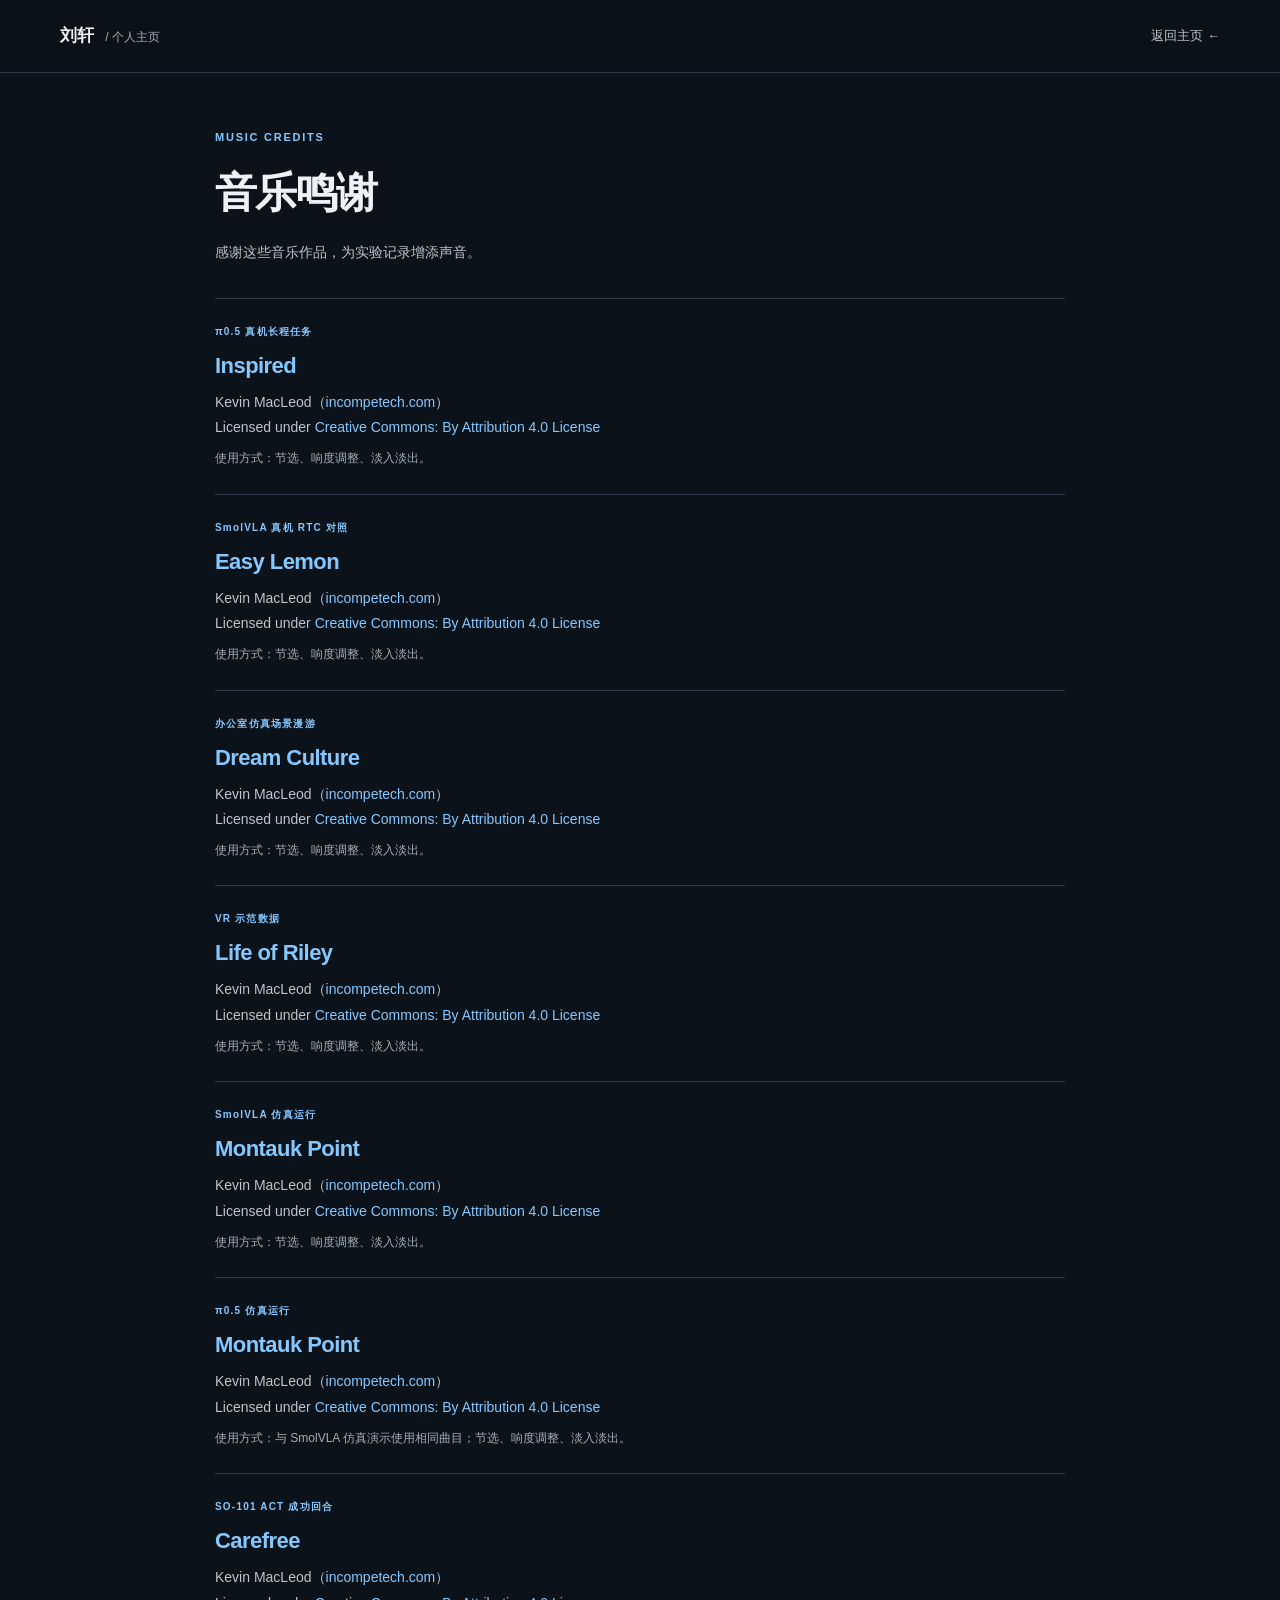
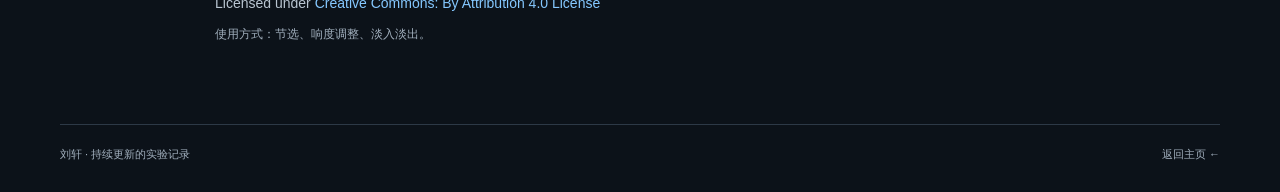
==== music-credits.html @ 981015c2 "发布个人主页初版" ====
<!doctype html>
<html lang="zh-CN"><head><meta charset="utf-8"><meta name="viewport" content="width=device-width, initial-scale=1"><meta name="theme-color" content="#0c1219"><title>音乐鸣谢 · 刘轩</title><link rel="stylesheet" href="styles.css"></head>
<body><header class="site-header"><div class="nav-inner"><a class="brand" href="index.html">刘轩<span> / 个人主页</span></a><nav aria-label="主导航"><a href="index.html">返回主页 ←</a></nav></div></header>
<main class="wrap credits-page"><p class="eyebrow">MUSIC CREDITS</p><h1>音乐鸣谢</h1><p class="credits-intro">感谢这些音乐作品，为实验记录增添声音。</p><ul class="credits-list"><li><p class="kicker">π0.5 真机长程任务</p><h2><a href="https://incompetech.com/music/royalty-free/index.html?isrc=USUAN1600022">Inspired</a></h2><p>Kevin MacLeod（<a href="https://incompetech.com/">incompetech.com</a>）</p><p>Licensed under <a href="https://creativecommons.org/licenses/by/4.0/">Creative Commons: By Attribution 4.0 License</a></p><p class="credit-note">使用方式：节选、响度调整、淡入淡出。</p></li><li><p class="kicker">SmolVLA 真机 RTC 对照</p><h2><a href="https://incompetech.com/music/royalty-free/index.html?isrc=USUAN1200076">Easy Lemon</a></h2><p>Kevin MacLeod（<a href="https://incompetech.com/">incompetech.com</a>）</p><p>Licensed under <a href="https://creativecommons.org/licenses/by/4.0/">Creative Commons: By Attribution 4.0 License</a></p><p class="credit-note">使用方式：节选、响度调整、淡入淡出。</p></li><li><p class="kicker">办公室仿真场景漫游</p><h2><a href="https://incompetech.com/music/royalty-free/index.html?isrc=USUAN1300046">Dream Culture</a></h2><p>Kevin MacLeod（<a href="https://incompetech.com/">incompetech.com</a>）</p><p>Licensed under <a href="https://creativecommons.org/licenses/by/4.0/">Creative Commons: By Attribution 4.0 License</a></p><p class="credit-note">使用方式：节选、响度调整、淡入淡出。</p></li><li><p class="kicker">VR 示范数据</p><h2><a href="https://incompetech.com/music/royalty-free/index.html?isrc=USUAN1400054">Life of Riley</a></h2><p>Kevin MacLeod（<a href="https://incompetech.com/">incompetech.com</a>）</p><p>Licensed under <a href="https://creativecommons.org/licenses/by/4.0/">Creative Commons: By Attribution 4.0 License</a></p><p class="credit-note">使用方式：节选、响度调整、淡入淡出。</p></li><li><p class="kicker">SmolVLA 仿真运行</p><h2><a href="https://incompetech.com/music/royalty-free/index.html?isrc=USUAN1400013">Montauk Point</a></h2><p>Kevin MacLeod（<a href="https://incompetech.com/">incompetech.com</a>）</p><p>Licensed under <a href="https://creativecommons.org/licenses/by/4.0/">Creative Commons: By Attribution 4.0 License</a></p><p class="credit-note">使用方式：节选、响度调整、淡入淡出。</p></li><li><p class="kicker">π0.5 仿真运行</p><h2><a href="https://incompetech.com/music/royalty-free/index.html?isrc=USUAN1400013">Montauk Point</a></h2><p>Kevin MacLeod（<a href="https://incompetech.com/">incompetech.com</a>）</p><p>Licensed under <a href="https://creativecommons.org/licenses/by/4.0/">Creative Commons: By Attribution 4.0 License</a></p><p class="credit-note">使用方式：与 SmolVLA 仿真演示使用相同曲目；节选、响度调整、淡入淡出。</p></li><li><p class="kicker">SO-101 ACT 成功回合</p><h2><a href="https://incompetech.com/music/royalty-free/index.html?isrc=USUAN1400037">Carefree</a></h2><p>Kevin MacLeod（<a href="https://incompetech.com/">incompetech.com</a>）</p><p>Licensed under <a href="https://creativecommons.org/licenses/by/4.0/">Creative Commons: By Attribution 4.0 License</a></p><p class="credit-note">使用方式：节选、响度调整、淡入淡出。</p></li></ul></main><footer class="wrap"><span>刘轩 · 持续更新的实验记录</span><a href="index.html">返回主页 ←</a></footer></body></html>
---- styles.css ----
:root{color-scheme:dark;--ink:#edf2f7;--text:#b9c5d1;--blue:#85c8ff;--line:#2d3946;--paper:#0c1219;--muted:#a1afbd}
*{box-sizing:border-box}html{scroll-behavior:smooth;scroll-padding-top:90px}body{margin:0;color:var(--ink);background:var(--paper);font-family:Inter,-apple-system,BlinkMacSystemFont,"Segoe UI","PingFang SC","Microsoft YaHei","Noto Sans CJK SC",sans-serif;font-size:14px;line-height:1.8}h1,h2,h3,p,figure{margin:0}a{color:var(--blue);text-decoration:none}a:hover{text-decoration:underline;text-underline-offset:5px}button{font:inherit;cursor:pointer}a:focus-visible,button:focus-visible,summary:focus-visible{outline:3px solid #72b7ef;outline-offset:5px}img{display:block;max-width:100%}video{display:block;width:100%;background:#101820}section,article{scroll-margin-top:85px}.wrap,.nav-inner{width:min(1160px,calc(100% - 80px));margin-inline:auto}.site-header{position:sticky;top:0;z-index:20;background:rgba(12,18,25,.96);backdrop-filter:blur(16px);border-bottom:1px solid var(--line)}.nav-inner{height:72px;display:flex;align-items:center;justify-content:space-between;gap:25px}.brand{font-weight:650;font-size:17px;color:var(--ink)}.brand span{color:var(--muted);font-size:12px;font-weight:400;margin-left:8px}nav{display:flex;gap:30px}nav a{color:var(--text);font-size:13px}.intro{display:grid;grid-template-columns:minmax(0,1fr) 300px;gap:95px;align-items:center;padding-block:70px 64px}.eyebrow{font-size:11px;font-weight:600;letter-spacing:.16em;color:var(--blue);margin-bottom:18px}h1{font-size:42px;letter-spacing:-.04em;font-weight:600;line-height:1.3}h1 span{color:var(--blue)}.intro-lead{font-size:27px;line-height:1.6;letter-spacing:.02em;margin:20px 0 17px}.intro-description{max-width:570px;color:var(--text);line-height:2}.intro-links{display:flex;align-items:center;gap:25px;margin-top:28px;font-size:13px}.button{display:inline-flex;gap:26px;align-items:center;padding:11px 20px;background:#85c8ff;color:#0c1824;border-radius:6px}.button:hover{background:#b1ddff;text-decoration:none}.about-side{padding-top:4px}.portrait{width:232px;height:254px;object-fit:cover;border-radius:10px;margin-inline:auto;mix-blend-mode:normal}.photo-note{text-align:center;font-size:11px;color:var(--muted);margin:10px 0 22px}.schools{border-top:1px solid var(--line);padding-top:19px;display:flex;gap:17px;justify-content:center}.school{display:flex;align-items:center;gap:9px;color:var(--text);font-size:12px}.school img{width:38px;height:38px;object-fit:contain;flex-shrink:0}.school small{display:block;font-size:9px;white-space:nowrap;color:var(--muted)}.section-heading{display:flex;justify-content:space-between;align-items:end;gap:30px;margin-bottom:30px}.section-heading .eyebrow{margin-bottom:12px}h2{font-size:29px;line-height:1.5;font-weight:550;letter-spacing:-.025em}.section-heading>p{font-size:13px;color:var(--muted)}.field{background:var(--paper);color:#ecf1f6;padding-block:54px 60px}.field .eyebrow,.field .kicker{color:#8fc7e7}.field .section-heading>p{color:#99aab9}.field-grid{display:grid;grid-template-columns:1fr 1fr;gap:24px}.field-card{border:1px solid #32404d;border-radius:10px;overflow:hidden;background:#141e29}.field-video{background:#0a121a}.field-video video{height:360px;object-fit:contain}.field-copy{padding:22px 25px}.kicker{font-size:10px;letter-spacing:.12em;color:var(--blue);margin-bottom:8px;font-weight:600}.field h3{font-size:20px;font-weight:500;margin-bottom:8px}.field-copy>p:not(.kicker){font-size:13px;color:#b0bfcd}.field-meta{display:block;margin-top:15px;font-size:11px;color:var(--muted)}.work-section{padding-block:64px}.filter-row{display:flex;align-items:center;gap:10px;margin-bottom:25px}.filter-row button{border:1px solid var(--line);border-radius:20px;padding:6px 17px;background:transparent;color:var(--text);font-size:12px}.filter-row button.active{background:var(--ink);color:white;border-color:var(--ink)}#work-count{margin-left:auto;color:var(--muted);font-size:11px}.work-grid{display:grid;grid-template-columns:1fr 1fr;gap:26px}.work-card{border:1px solid var(--line);border-radius:10px;overflow:hidden;background:#141e29;display:flex;flex-direction:column}.work-card[hidden]{display:none}.work-media{height:300px;background:#101820;display:flex;align-items:center;justify-content:center}.work-media>video,.work-media>a,.work-media>a>img{width:100%;height:100%;object-fit:contain}.work-media>a>img{padding:8px}.stacked-videos{height:100%;width:100%;display:grid;grid-template-rows:1fr 1fr;background:#101820;gap:2px}.stacked-videos figure{min-height:0;position:relative}.stacked-videos video{height:100%;object-fit:contain}.stacked-videos figcaption{position:absolute;top:5px;left:8px;color:white;background:rgba(0,0,0,.65);padding:1px 7px;border-radius:3px;font-size:10px;pointer-events:none}.work-copy{padding:25px;display:flex;flex-direction:column;flex:1}.work-copy h3{font-weight:550;font-size:20px;margin-bottom:12px;line-height:1.55}.work-copy>p:not(.kicker){color:var(--text);font-size:13px}.work-copy .media-caption{font-size:10px!important;color:var(--muted)!important;margin:15px 0}.tags{display:flex;gap:7px;flex-wrap:wrap;margin-top:auto;padding-top:6px}.tags span{font-size:10px;padding:3px 9px;border-radius:4px;background:#223142;color:#bfd5e8}.notes-section{padding:55px 0;background:var(--paper);border-block:1px solid var(--line)}.notes-grid{display:grid;grid-template-columns:repeat(3,1fr);gap:30px}.note-index{font-size:12px;color:var(--muted)}.note h3{font-size:18px;font-weight:500;margin:10px 0 13px}.note>p,.note details p{font-size:13px;color:var(--text)}details{margin-top:15px}summary{font-size:12px;color:var(--blue);cursor:pointer}details p{margin-top:12px}.reconstruction-note{margin-top:40px;border-top:1px solid var(--line);padding-top:32px;display:grid;grid-template-columns:240px 1fr;gap:35px;align-items:center}.reconstruction-note img{width:240px;height:180px;object-fit:contain;border-radius:7px;background:#141e29}.reconstruction-note h3{font-size:20px;font-weight:500;margin-bottom:10px}.reconstruction-note p:not(.kicker){font-size:13px;color:var(--text);max-width:650px}.reconstruction-note a{display:inline-block;font-size:12px;margin-top:14px}.contact-section{padding-block:65px}.contact-section>p:not(.eyebrow){color:var(--text);margin:15px 0 20px}.contact-section>a{font-size:18px}footer{padding-block:20px 27px;border-top:1px solid var(--line);display:flex;justify-content:space-between;gap:20px;color:var(--muted);font-size:11px}footer div{display:flex;gap:22px}footer a{color:var(--muted)}.skip-link{position:absolute;top:-100px;left:15px;background:#141e29;padding:10px;z-index:30}.skip-link:focus{top:10px}
@media(min-width:1400px){.intro{padding-block:85px 75px}}
@media(max-width:960px){.intro{gap:40px;grid-template-columns:minmax(0,1fr) 270px}.wrap,.nav-inner{width:calc(100% - 48px)}h1{font-size:36px}.intro-lead{font-size:25px}.intro-links{gap:15px;flex-wrap:wrap}.field-video video{height:320px}.work-media{height:250px}.notes-grid{gap:20px}.work-copy{padding:20px}}
@media(max-width:680px){.wrap,.nav-inner{width:calc(100% - 36px)}.nav-inner{height:64px;gap:12px}.brand{font-size:16px}.brand span{display:none}nav{gap:14px}nav a{font-size:11px}.intro{padding-block:35px 40px;grid-template-columns:1fr;gap:32px}.intro-copy{order:1}.about-side{order:0;display:grid;grid-template-columns:100px 1fr;gap:0 20px;align-items:center}.portrait{width:100px;height:116px;border-radius:7px;grid-row:1/3}.photo-note{text-align:left;margin:0;font-size:10px}.schools{justify-content:flex-start;border:0;padding-top:8px;gap:12px;flex-wrap:wrap}.school img{width:30px;height:30px}.school{font-size:10px;gap:6px}.school small{font-size:8px}h1{font-size:35px}.intro-lead{font-size:25px;margin-block:16px}.intro-description{font-size:13px}.intro-links{margin-top:24px}.intro-links>a:not(.button){font-size:12px}.section-heading{display:block;margin-bottom:25px}.section-heading>p{margin-top:13px}.section-heading>p br{display:none}h2{font-size:25px}.field{padding-block:38px}.field-grid,.work-grid{grid-template-columns:1fr}.field-video video{height:360px}.field-copy{padding:20px}.work-section{padding-block:40px}.filter-row{gap:6px;flex-wrap:wrap}.filter-row button{font-size:11px;padding:6px 12px}.work-media{height:250px}.work-copy h3{font-size:19px}.notes-section{padding-block:38px}.notes-grid{grid-template-columns:1fr;gap:25px}.note+.note{border-top:1px solid var(--line);padding-top:22px}.reconstruction-note{grid-template-columns:1fr;gap:20px}.reconstruction-note img{width:100%;height:250px}.contact-section{padding-block:40px}.contact-section h2{font-size:27px}footer{flex-direction:column;gap:12px}footer div{justify-content:space-between}.eyebrow{font-size:10px}}
@media(prefers-reduced-motion:reduce){html{scroll-behavior:auto}}

/* Project chapters: keep each system and its evidence together. */
.chapter-intro{max-width:850px;color:var(--text);line-height:1.95;margin:-10px 0 30px}.field .chapter-intro{color:#afbfcd}.system-notes,.experiment-directions{display:grid;grid-template-columns:repeat(3,1fr);gap:30px;margin-top:30px;padding-top:25px;border-top:1px solid #32404d}.system-notes span,.experiment-directions span{font-size:13px;font-weight:600}.system-notes p{font-size:12px;color:#99aebb;margin-top:6px}.project-route{display:grid;grid-template-columns:repeat(4,1fr);list-style:none;gap:0;padding:0;margin:0 0 30px;border:1px solid var(--line);border-radius:8px;overflow:hidden;background:#141e29}.project-route li+li{border-left:1px solid var(--line)}.project-route a{display:flex;align-items:center;justify-content:center;gap:13px;padding:15px;color:var(--ink);font-size:13px}.project-route span{color:var(--blue);font-size:11px}.project-route a:hover{background:#223142;text-decoration:none}.project-detail-link{font-size:11px;margin:0 0 14px}.algorithm-section{padding-block:55px;background:var(--paper);border-block:1px solid var(--line)}.algorithm-section .work-card{display:grid;grid-template-columns:1.1fr 1fr;align-items:stretch}.algorithm-section .work-media{height:auto;min-height:320px;background:#101820}.algorithm-section .work-media>video{height:100%;max-height:420px;object-fit:contain}.algorithm-section .work-copy{justify-content:center;padding:30px}.experiment-directions{border-top-color:var(--line)}.experiment-directions p{font-size:12px;color:var(--text);margin-top:6px}.notes-grid{grid-template-columns:repeat(2,1fr);gap:50px}.notes-section{background:var(--paper);border-top:0}
@media(max-width:680px){.chapter-intro{font-size:13px;margin-top:-10px}.system-notes,.experiment-directions{grid-template-columns:1fr;gap:18px}.project-route{grid-template-columns:1fr 1fr}.project-route li:nth-child(3){border-left:0}.project-route li:nth-child(n+3){border-top:1px solid var(--line)}.project-route a{font-size:12px;padding:12px;gap:8px}.algorithm-section{padding-block:38px}.algorithm-section .work-card{grid-template-columns:1fr}.algorithm-section .work-media{min-height:0;height:250px}.algorithm-section .work-copy{padding:20px}.notes-grid{grid-template-columns:1fr;gap:25px}}

/* Bright school emblems remain distinct on the dark canvas. */
.school img{filter:brightness(0) saturate(100%) invert(88%) sepia(15%) saturate(537%) hue-rotate(173deg) brightness(102%) contrast(96%)}
.school:first-child img{filter:brightness(0) saturate(100%) invert(82%) sepia(17%) saturate(716%) hue-rotate(218deg) brightness(104%) contrast(97%)}
::selection{background:#325d80;color:#fff}

/* Separate music credits keep project cards focused on the demos. */
footer div{flex-wrap:wrap;row-gap:10px}
.credits-page{max-width:850px;padding-block:55px}.credits-intro{margin:20px 0 32px;color:var(--text)}.credits-list{list-style:none;padding:0;margin:0}.credits-list li{padding:24px 0;border-top:1px solid var(--line)}.credits-list h2{font-size:22px;margin-bottom:8px}.credits-list p{color:var(--text);overflow-wrap:anywhere}.credits-list .kicker{color:var(--blue)}.credits-list .credit-note{font-size:12px;color:var(--muted);margin-top:8px}
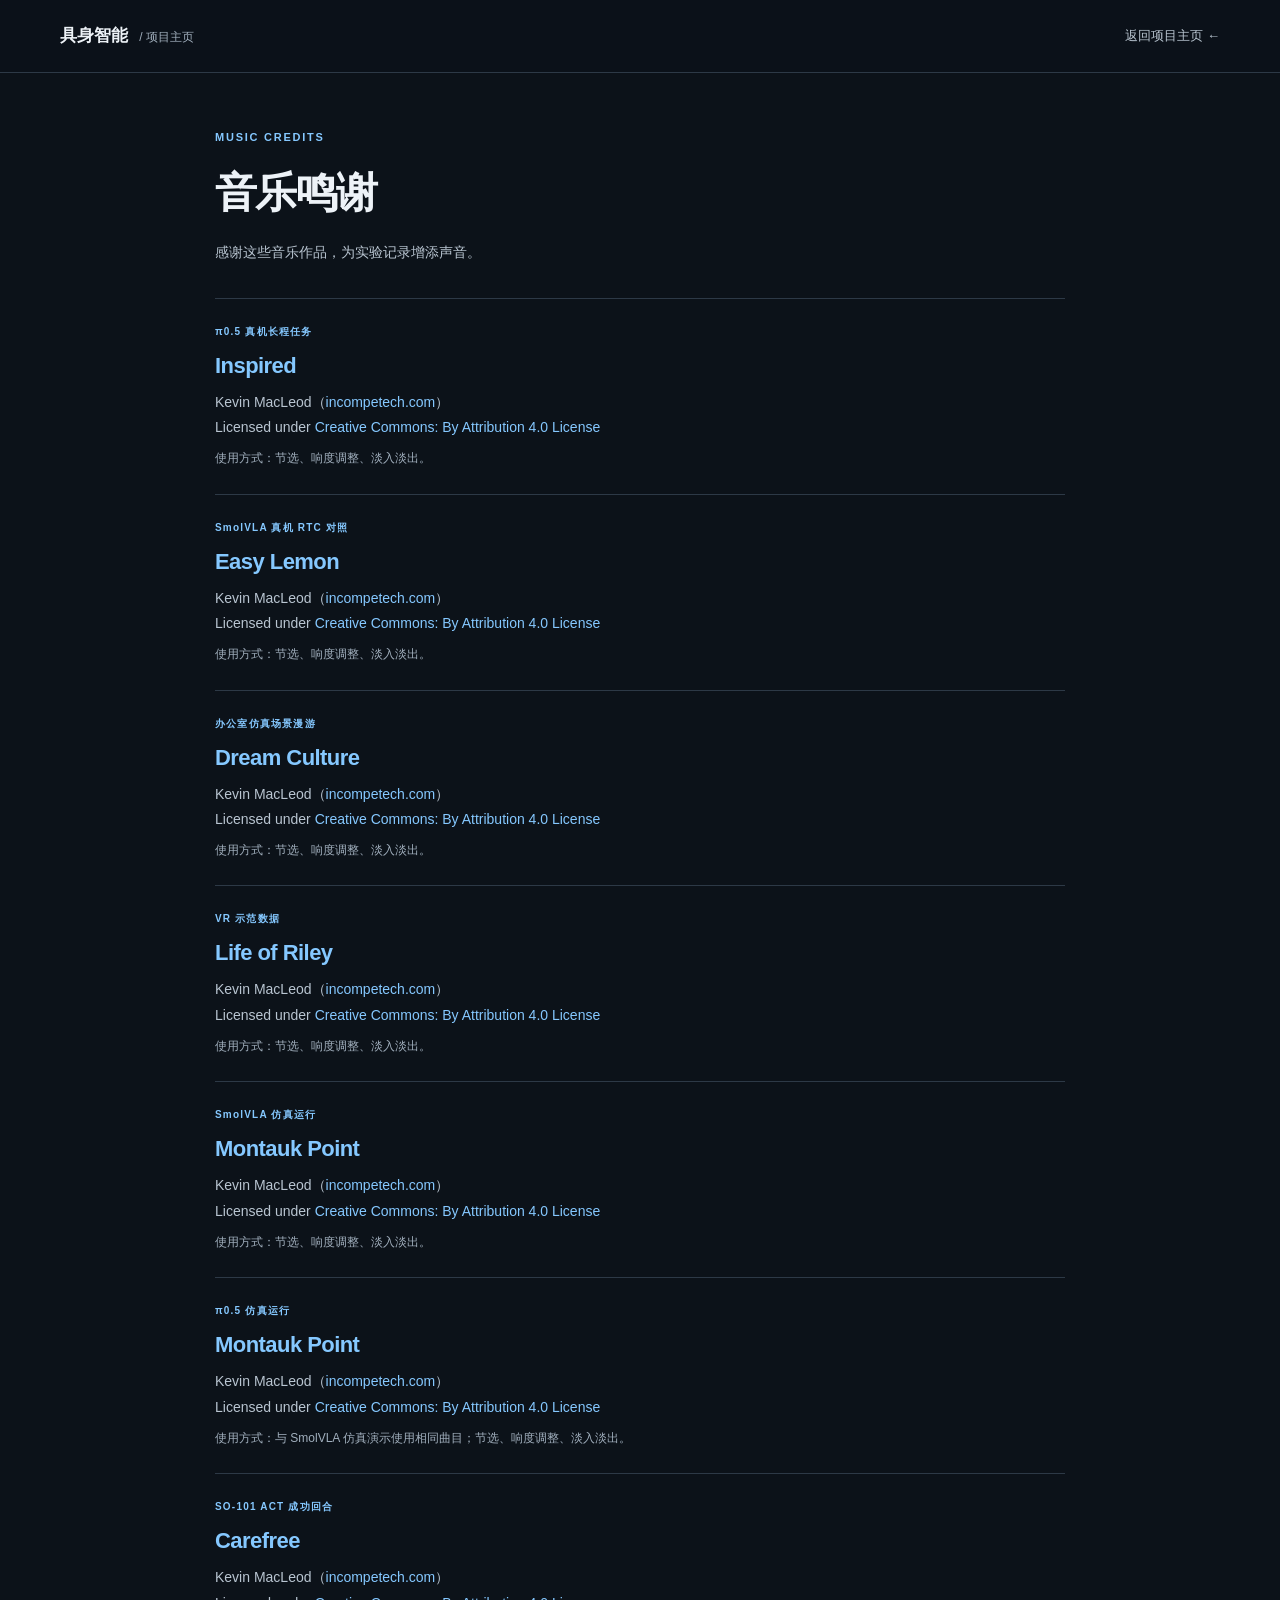
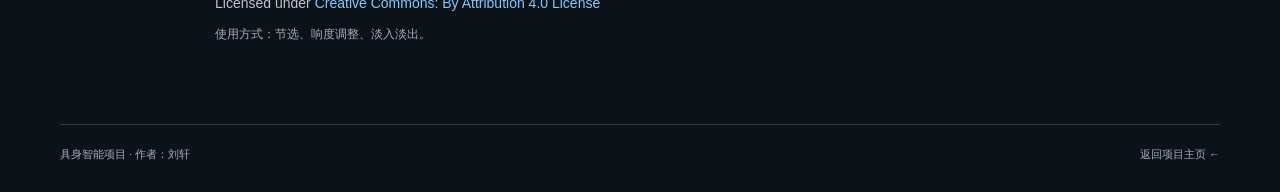
==== commit ece06335: "将站点定位调整为具身智能项目主页" ====
--- a/music-credits.html
+++ b/music-credits.html
@@ -1,4 +1,4 @@
 <!doctype html>
-<html lang="zh-CN"><head><meta charset="utf-8"><meta name="viewport" content="width=device-width, initial-scale=1"><meta name="theme-color" content="#0c1219"><title>音乐鸣谢 · 刘轩</title><link rel="stylesheet" href="styles.css"></head>
-<body><header class="site-header"><div class="nav-inner"><a class="brand" href="index.html">刘轩<span> / 个人主页</span></a><nav aria-label="主导航"><a href="index.html">返回主页 ←</a></nav></div></header>
-<main class="wrap credits-page"><p class="eyebrow">MUSIC CREDITS</p><h1>音乐鸣谢</h1><p class="credits-intro">感谢这些音乐作品，为实验记录增添声音。</p><ul class="credits-list"><li><p class="kicker">π0.5 真机长程任务</p><h2><a href="https://incompetech.com/music/royalty-free/index.html?isrc=USUAN1600022">Inspired</a></h2><p>Kevin MacLeod（<a href="https://incompetech.com/">incompetech.com</a>）</p><p>Licensed under <a href="https://creativecommons.org/licenses/by/4.0/">Creative Commons: By Attribution 4.0 License</a></p><p class="credit-note">使用方式：节选、响度调整、淡入淡出。</p></li><li><p class="kicker">SmolVLA 真机 RTC 对照</p><h2><a href="https://incompetech.com/music/royalty-free/index.html?isrc=USUAN1200076">Easy Lemon</a></h2><p>Kevin MacLeod（<a href="https://incompetech.com/">incompetech.com</a>）</p><p>Licensed under <a href="https://creativecommons.org/licenses/by/4.0/">Creative Commons: By Attribution 4.0 License</a></p><p class="credit-note">使用方式：节选、响度调整、淡入淡出。</p></li><li><p class="kicker">办公室仿真场景漫游</p><h2><a href="https://incompetech.com/music/royalty-free/index.html?isrc=USUAN1300046">Dream Culture</a></h2><p>Kevin MacLeod（<a href="https://incompetech.com/">incompetech.com</a>）</p><p>Licensed under <a href="https://creativecommons.org/licenses/by/4.0/">Creative Commons: By Attribution 4.0 License</a></p><p class="credit-note">使用方式：节选、响度调整、淡入淡出。</p></li><li><p class="kicker">VR 示范数据</p><h2><a href="https://incompetech.com/music/royalty-free/index.html?isrc=USUAN1400054">Life of Riley</a></h2><p>Kevin MacLeod（<a href="https://incompetech.com/">incompetech.com</a>）</p><p>Licensed under <a href="https://creativecommons.org/licenses/by/4.0/">Creative Commons: By Attribution 4.0 License</a></p><p class="credit-note">使用方式：节选、响度调整、淡入淡出。</p></li><li><p class="kicker">SmolVLA 仿真运行</p><h2><a href="https://incompetech.com/music/royalty-free/index.html?isrc=USUAN1400013">Montauk Point</a></h2><p>Kevin MacLeod（<a href="https://incompetech.com/">incompetech.com</a>）</p><p>Licensed under <a href="https://creativecommons.org/licenses/by/4.0/">Creative Commons: By Attribution 4.0 License</a></p><p class="credit-note">使用方式：节选、响度调整、淡入淡出。</p></li><li><p class="kicker">π0.5 仿真运行</p><h2><a href="https://incompetech.com/music/royalty-free/index.html?isrc=USUAN1400013">Montauk Point</a></h2><p>Kevin MacLeod（<a href="https://incompetech.com/">incompetech.com</a>）</p><p>Licensed under <a href="https://creativecommons.org/licenses/by/4.0/">Creative Commons: By Attribution 4.0 License</a></p><p class="credit-note">使用方式：与 SmolVLA 仿真演示使用相同曲目；节选、响度调整、淡入淡出。</p></li><li><p class="kicker">SO-101 ACT 成功回合</p><h2><a href="https://incompetech.com/music/royalty-free/index.html?isrc=USUAN1400037">Carefree</a></h2><p>Kevin MacLeod（<a href="https://incompetech.com/">incompetech.com</a>）</p><p>Licensed under <a href="https://creativecommons.org/licenses/by/4.0/">Creative Commons: By Attribution 4.0 License</a></p><p class="credit-note">使用方式：节选、响度调整、淡入淡出。</p></li></ul></main><footer class="wrap"><span>刘轩 · 持续更新的实验记录</span><a href="index.html">返回主页 ←</a></footer></body></html>+<html lang="zh-CN"><head><meta charset="utf-8"><meta name="viewport" content="width=device-width, initial-scale=1"><meta name="theme-color" content="#0c1219"><title>音乐鸣谢 · 具身智能项目</title><link rel="stylesheet" href="styles.css"></head>
+<body><header class="site-header"><div class="nav-inner"><a class="brand" href="index.html">具身智能<span> / 项目主页</span></a><nav aria-label="主导航"><a href="index.html">返回项目主页 ←</a></nav></div></header>
+<main class="wrap credits-page"><p class="eyebrow">MUSIC CREDITS</p><h1>音乐鸣谢</h1><p class="credits-intro">感谢这些音乐作品，为实验记录增添声音。</p><ul class="credits-list"><li><p class="kicker">π0.5 真机长程任务</p><h2><a href="https://incompetech.com/music/royalty-free/index.html?isrc=USUAN1600022">Inspired</a></h2><p>Kevin MacLeod（<a href="https://incompetech.com/">incompetech.com</a>）</p><p>Licensed under <a href="https://creativecommons.org/licenses/by/4.0/">Creative Commons: By Attribution 4.0 License</a></p><p class="credit-note">使用方式：节选、响度调整、淡入淡出。</p></li><li><p class="kicker">SmolVLA 真机 RTC 对照</p><h2><a href="https://incompetech.com/music/royalty-free/index.html?isrc=USUAN1200076">Easy Lemon</a></h2><p>Kevin MacLeod（<a href="https://incompetech.com/">incompetech.com</a>）</p><p>Licensed under <a href="https://creativecommons.org/licenses/by/4.0/">Creative Commons: By Attribution 4.0 License</a></p><p class="credit-note">使用方式：节选、响度调整、淡入淡出。</p></li><li><p class="kicker">办公室仿真场景漫游</p><h2><a href="https://incompetech.com/music/royalty-free/index.html?isrc=USUAN1300046">Dream Culture</a></h2><p>Kevin MacLeod（<a href="https://incompetech.com/">incompetech.com</a>）</p><p>Licensed under <a href="https://creativecommons.org/licenses/by/4.0/">Creative Commons: By Attribution 4.0 License</a></p><p class="credit-note">使用方式：节选、响度调整、淡入淡出。</p></li><li><p class="kicker">VR 示范数据</p><h2><a href="https://incompetech.com/music/royalty-free/index.html?isrc=USUAN1400054">Life of Riley</a></h2><p>Kevin MacLeod（<a href="https://incompetech.com/">incompetech.com</a>）</p><p>Licensed under <a href="https://creativecommons.org/licenses/by/4.0/">Creative Commons: By Attribution 4.0 License</a></p><p class="credit-note">使用方式：节选、响度调整、淡入淡出。</p></li><li><p class="kicker">SmolVLA 仿真运行</p><h2><a href="https://incompetech.com/music/royalty-free/index.html?isrc=USUAN1400013">Montauk Point</a></h2><p>Kevin MacLeod（<a href="https://incompetech.com/">incompetech.com</a>）</p><p>Licensed under <a href="https://creativecommons.org/licenses/by/4.0/">Creative Commons: By Attribution 4.0 License</a></p><p class="credit-note">使用方式：节选、响度调整、淡入淡出。</p></li><li><p class="kicker">π0.5 仿真运行</p><h2><a href="https://incompetech.com/music/royalty-free/index.html?isrc=USUAN1400013">Montauk Point</a></h2><p>Kevin MacLeod（<a href="https://incompetech.com/">incompetech.com</a>）</p><p>Licensed under <a href="https://creativecommons.org/licenses/by/4.0/">Creative Commons: By Attribution 4.0 License</a></p><p class="credit-note">使用方式：与 SmolVLA 仿真演示使用相同曲目；节选、响度调整、淡入淡出。</p></li><li><p class="kicker">SO-101 ACT 成功回合</p><h2><a href="https://incompetech.com/music/royalty-free/index.html?isrc=USUAN1400037">Carefree</a></h2><p>Kevin MacLeod（<a href="https://incompetech.com/">incompetech.com</a>）</p><p>Licensed under <a href="https://creativecommons.org/licenses/by/4.0/">Creative Commons: By Attribution 4.0 License</a></p><p class="credit-note">使用方式：节选、响度调整、淡入淡出。</p></li></ul></main><footer class="wrap"><span>具身智能项目 · 作者：刘轩</span><a href="index.html">返回项目主页 ←</a></footer></body></html>
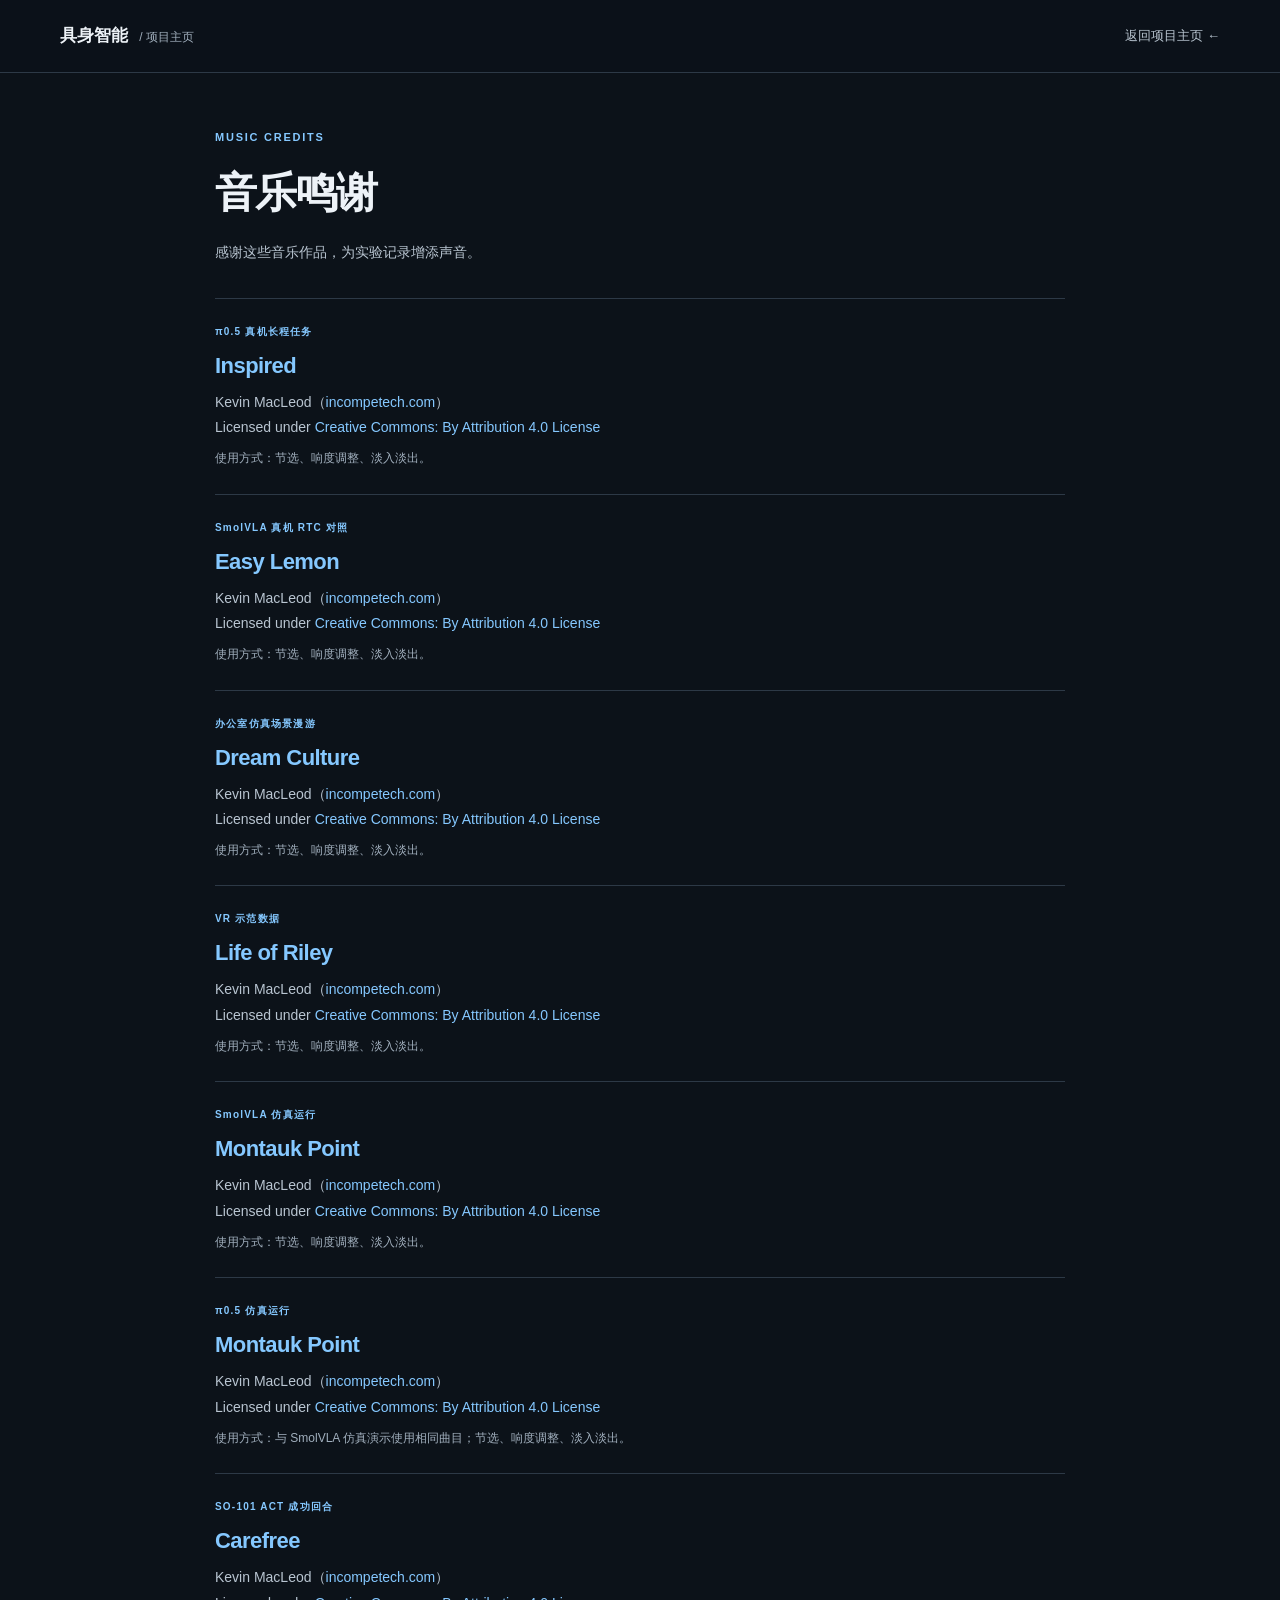
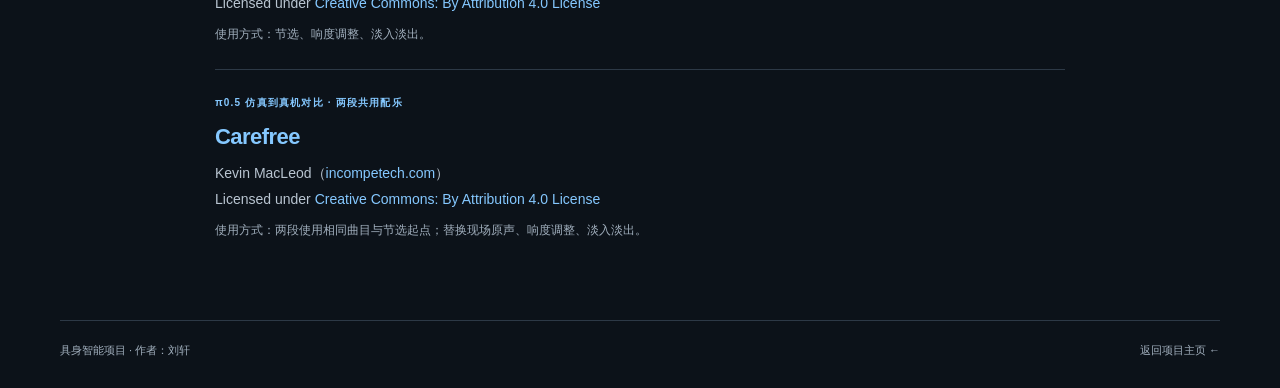
==== commit 300faca8: "新增 π0.5 仿真到真机对比演示" ====
--- a/music-credits.html
+++ b/music-credits.html
@@ -1,4 +1,4 @@
 <!doctype html>
 <html lang="zh-CN"><head><meta charset="utf-8"><meta name="viewport" content="width=device-width, initial-scale=1"><meta name="theme-color" content="#0c1219"><title>音乐鸣谢 · 具身智能项目</title><link rel="stylesheet" href="styles.css"></head>
 <body><header class="site-header"><div class="nav-inner"><a class="brand" href="index.html">具身智能<span> / 项目主页</span></a><nav aria-label="主导航"><a href="index.html">返回项目主页 ←</a></nav></div></header>
-<main class="wrap credits-page"><p class="eyebrow">MUSIC CREDITS</p><h1>音乐鸣谢</h1><p class="credits-intro">感谢这些音乐作品，为实验记录增添声音。</p><ul class="credits-list"><li><p class="kicker">π0.5 真机长程任务</p><h2><a href="https://incompetech.com/music/royalty-free/index.html?isrc=USUAN1600022">Inspired</a></h2><p>Kevin MacLeod（<a href="https://incompetech.com/">incompetech.com</a>）</p><p>Licensed under <a href="https://creativecommons.org/licenses/by/4.0/">Creative Commons: By Attribution 4.0 License</a></p><p class="credit-note">使用方式：节选、响度调整、淡入淡出。</p></li><li><p class="kicker">SmolVLA 真机 RTC 对照</p><h2><a href="https://incompetech.com/music/royalty-free/index.html?isrc=USUAN1200076">Easy Lemon</a></h2><p>Kevin MacLeod（<a href="https://incompetech.com/">incompetech.com</a>）</p><p>Licensed under <a href="https://creativecommons.org/licenses/by/4.0/">Creative Commons: By Attribution 4.0 License</a></p><p class="credit-note">使用方式：节选、响度调整、淡入淡出。</p></li><li><p class="kicker">办公室仿真场景漫游</p><h2><a href="https://incompetech.com/music/royalty-free/index.html?isrc=USUAN1300046">Dream Culture</a></h2><p>Kevin MacLeod（<a href="https://incompetech.com/">incompetech.com</a>）</p><p>Licensed under <a href="https://creativecommons.org/licenses/by/4.0/">Creative Commons: By Attribution 4.0 License</a></p><p class="credit-note">使用方式：节选、响度调整、淡入淡出。</p></li><li><p class="kicker">VR 示范数据</p><h2><a href="https://incompetech.com/music/royalty-free/index.html?isrc=USUAN1400054">Life of Riley</a></h2><p>Kevin MacLeod（<a href="https://incompetech.com/">incompetech.com</a>）</p><p>Licensed under <a href="https://creativecommons.org/licenses/by/4.0/">Creative Commons: By Attribution 4.0 License</a></p><p class="credit-note">使用方式：节选、响度调整、淡入淡出。</p></li><li><p class="kicker">SmolVLA 仿真运行</p><h2><a href="https://incompetech.com/music/royalty-free/index.html?isrc=USUAN1400013">Montauk Point</a></h2><p>Kevin MacLeod（<a href="https://incompetech.com/">incompetech.com</a>）</p><p>Licensed under <a href="https://creativecommons.org/licenses/by/4.0/">Creative Commons: By Attribution 4.0 License</a></p><p class="credit-note">使用方式：节选、响度调整、淡入淡出。</p></li><li><p class="kicker">π0.5 仿真运行</p><h2><a href="https://incompetech.com/music/royalty-free/index.html?isrc=USUAN1400013">Montauk Point</a></h2><p>Kevin MacLeod（<a href="https://incompetech.com/">incompetech.com</a>）</p><p>Licensed under <a href="https://creativecommons.org/licenses/by/4.0/">Creative Commons: By Attribution 4.0 License</a></p><p class="credit-note">使用方式：与 SmolVLA 仿真演示使用相同曲目；节选、响度调整、淡入淡出。</p></li><li><p class="kicker">SO-101 ACT 成功回合</p><h2><a href="https://incompetech.com/music/royalty-free/index.html?isrc=USUAN1400037">Carefree</a></h2><p>Kevin MacLeod（<a href="https://incompetech.com/">incompetech.com</a>）</p><p>Licensed under <a href="https://creativecommons.org/licenses/by/4.0/">Creative Commons: By Attribution 4.0 License</a></p><p class="credit-note">使用方式：节选、响度调整、淡入淡出。</p></li></ul></main><footer class="wrap"><span>具身智能项目 · 作者：刘轩</span><a href="index.html">返回项目主页 ←</a></footer></body></html>+<main class="wrap credits-page"><p class="eyebrow">MUSIC CREDITS</p><h1>音乐鸣谢</h1><p class="credits-intro">感谢这些音乐作品，为实验记录增添声音。</p><ul class="credits-list"><li><p class="kicker">π0.5 真机长程任务</p><h2><a href="https://incompetech.com/music/royalty-free/index.html?isrc=USUAN1600022">Inspired</a></h2><p>Kevin MacLeod（<a href="https://incompetech.com/">incompetech.com</a>）</p><p>Licensed under <a href="https://creativecommons.org/licenses/by/4.0/">Creative Commons: By Attribution 4.0 License</a></p><p class="credit-note">使用方式：节选、响度调整、淡入淡出。</p></li><li><p class="kicker">SmolVLA 真机 RTC 对照</p><h2><a href="https://incompetech.com/music/royalty-free/index.html?isrc=USUAN1200076">Easy Lemon</a></h2><p>Kevin MacLeod（<a href="https://incompetech.com/">incompetech.com</a>）</p><p>Licensed under <a href="https://creativecommons.org/licenses/by/4.0/">Creative Commons: By Attribution 4.0 License</a></p><p class="credit-note">使用方式：节选、响度调整、淡入淡出。</p></li><li><p class="kicker">办公室仿真场景漫游</p><h2><a href="https://incompetech.com/music/royalty-free/index.html?isrc=USUAN1300046">Dream Culture</a></h2><p>Kevin MacLeod（<a href="https://incompetech.com/">incompetech.com</a>）</p><p>Licensed under <a href="https://creativecommons.org/licenses/by/4.0/">Creative Commons: By Attribution 4.0 License</a></p><p class="credit-note">使用方式：节选、响度调整、淡入淡出。</p></li><li><p class="kicker">VR 示范数据</p><h2><a href="https://incompetech.com/music/royalty-free/index.html?isrc=USUAN1400054">Life of Riley</a></h2><p>Kevin MacLeod（<a href="https://incompetech.com/">incompetech.com</a>）</p><p>Licensed under <a href="https://creativecommons.org/licenses/by/4.0/">Creative Commons: By Attribution 4.0 License</a></p><p class="credit-note">使用方式：节选、响度调整、淡入淡出。</p></li><li><p class="kicker">SmolVLA 仿真运行</p><h2><a href="https://incompetech.com/music/royalty-free/index.html?isrc=USUAN1400013">Montauk Point</a></h2><p>Kevin MacLeod（<a href="https://incompetech.com/">incompetech.com</a>）</p><p>Licensed under <a href="https://creativecommons.org/licenses/by/4.0/">Creative Commons: By Attribution 4.0 License</a></p><p class="credit-note">使用方式：节选、响度调整、淡入淡出。</p></li><li><p class="kicker">π0.5 仿真运行</p><h2><a href="https://incompetech.com/music/royalty-free/index.html?isrc=USUAN1400013">Montauk Point</a></h2><p>Kevin MacLeod（<a href="https://incompetech.com/">incompetech.com</a>）</p><p>Licensed under <a href="https://creativecommons.org/licenses/by/4.0/">Creative Commons: By Attribution 4.0 License</a></p><p class="credit-note">使用方式：与 SmolVLA 仿真演示使用相同曲目；节选、响度调整、淡入淡出。</p></li><li><p class="kicker">SO-101 ACT 成功回合</p><h2><a href="https://incompetech.com/music/royalty-free/index.html?isrc=USUAN1400037">Carefree</a></h2><p>Kevin MacLeod（<a href="https://incompetech.com/">incompetech.com</a>）</p><p>Licensed under <a href="https://creativecommons.org/licenses/by/4.0/">Creative Commons: By Attribution 4.0 License</a></p><p class="credit-note">使用方式：节选、响度调整、淡入淡出。</p></li><li><p class="kicker">π0.5 仿真到真机对比 · 两段共用配乐</p><h2><a href="https://incompetech.com/music/royalty-free/index.html?isrc=USUAN1400037">Carefree</a></h2><p>Kevin MacLeod（<a href="https://incompetech.com/">incompetech.com</a>）</p><p>Licensed under <a href="https://creativecommons.org/licenses/by/4.0/">Creative Commons: By Attribution 4.0 License</a></p><p class="credit-note">使用方式：两段使用相同曲目与节选起点；替换现场原声、响度调整、淡入淡出。</p></li></ul></main><footer class="wrap"><span>具身智能项目 · 作者：刘轩</span><a href="index.html">返回项目主页 ←</a></footer></body></html>
--- a/styles.css
+++ b/styles.css
@@ -17,3 +17,25 @@
 /* Separate music credits keep project cards focused on the demos. */
 footer div{flex-wrap:wrap;row-gap:10px}
 .credits-page{max-width:850px;padding-block:55px}.credits-intro{margin:20px 0 32px;color:var(--text)}.credits-list{list-style:none;padding:0;margin:0}.credits-list li{padding:24px 0;border-top:1px solid var(--line)}.credits-list h2{font-size:22px;margin-bottom:8px}.credits-list p{color:var(--text);overflow-wrap:anywhere}.credits-list .kicker{color:var(--blue)}.credits-list .credit-note{font-size:12px;color:var(--muted);margin-top:8px}
+
+/* Pair the portrait videos on the left with one shared description. */
+.project-route{grid-template-columns:repeat(5,minmax(0,1fr))}
+.sim-real-comparison{margin-top:30px;display:grid;grid-template-columns:minmax(0,1.1fr) minmax(0,1fr)}
+.comparison-grid{display:grid;grid-template-columns:repeat(2,minmax(0,1fr));gap:12px;padding:16px;background:#101820}
+.comparison-run{min-width:0;overflow:hidden}
+.comparison-label{min-height:56px;padding:2px 6px 10px}
+.comparison-label .kicker{font-size:9px;letter-spacing:.04em;margin-bottom:4px}
+.comparison-label h4{font-size:12px;font-weight:550;line-height:1.6;margin:0}
+.comparison-media video{height:320px;object-fit:contain}
+.comparison-caption{padding:8px 0 0;color:var(--muted);font-size:10px;text-align:center}
+.sim-real-comparison .comparison-copy{padding:30px}
+@media(max-width:680px){
+ .project-route{grid-template-columns:1fr 1fr}
+ .project-route li:last-child{grid-column:1/-1;border-left:0}
+ .sim-real-comparison{grid-template-columns:1fr}
+ .comparison-grid{gap:10px;padding:16px 12px}
+ .comparison-label{min-height:68px;padding-inline:4px}
+ .comparison-media video{height:clamp(200px,68vw,340px)}
+ .sim-real-comparison .comparison-copy{padding:20px}
+ .comparison-copy .tags{margin-top:18px}
+}
